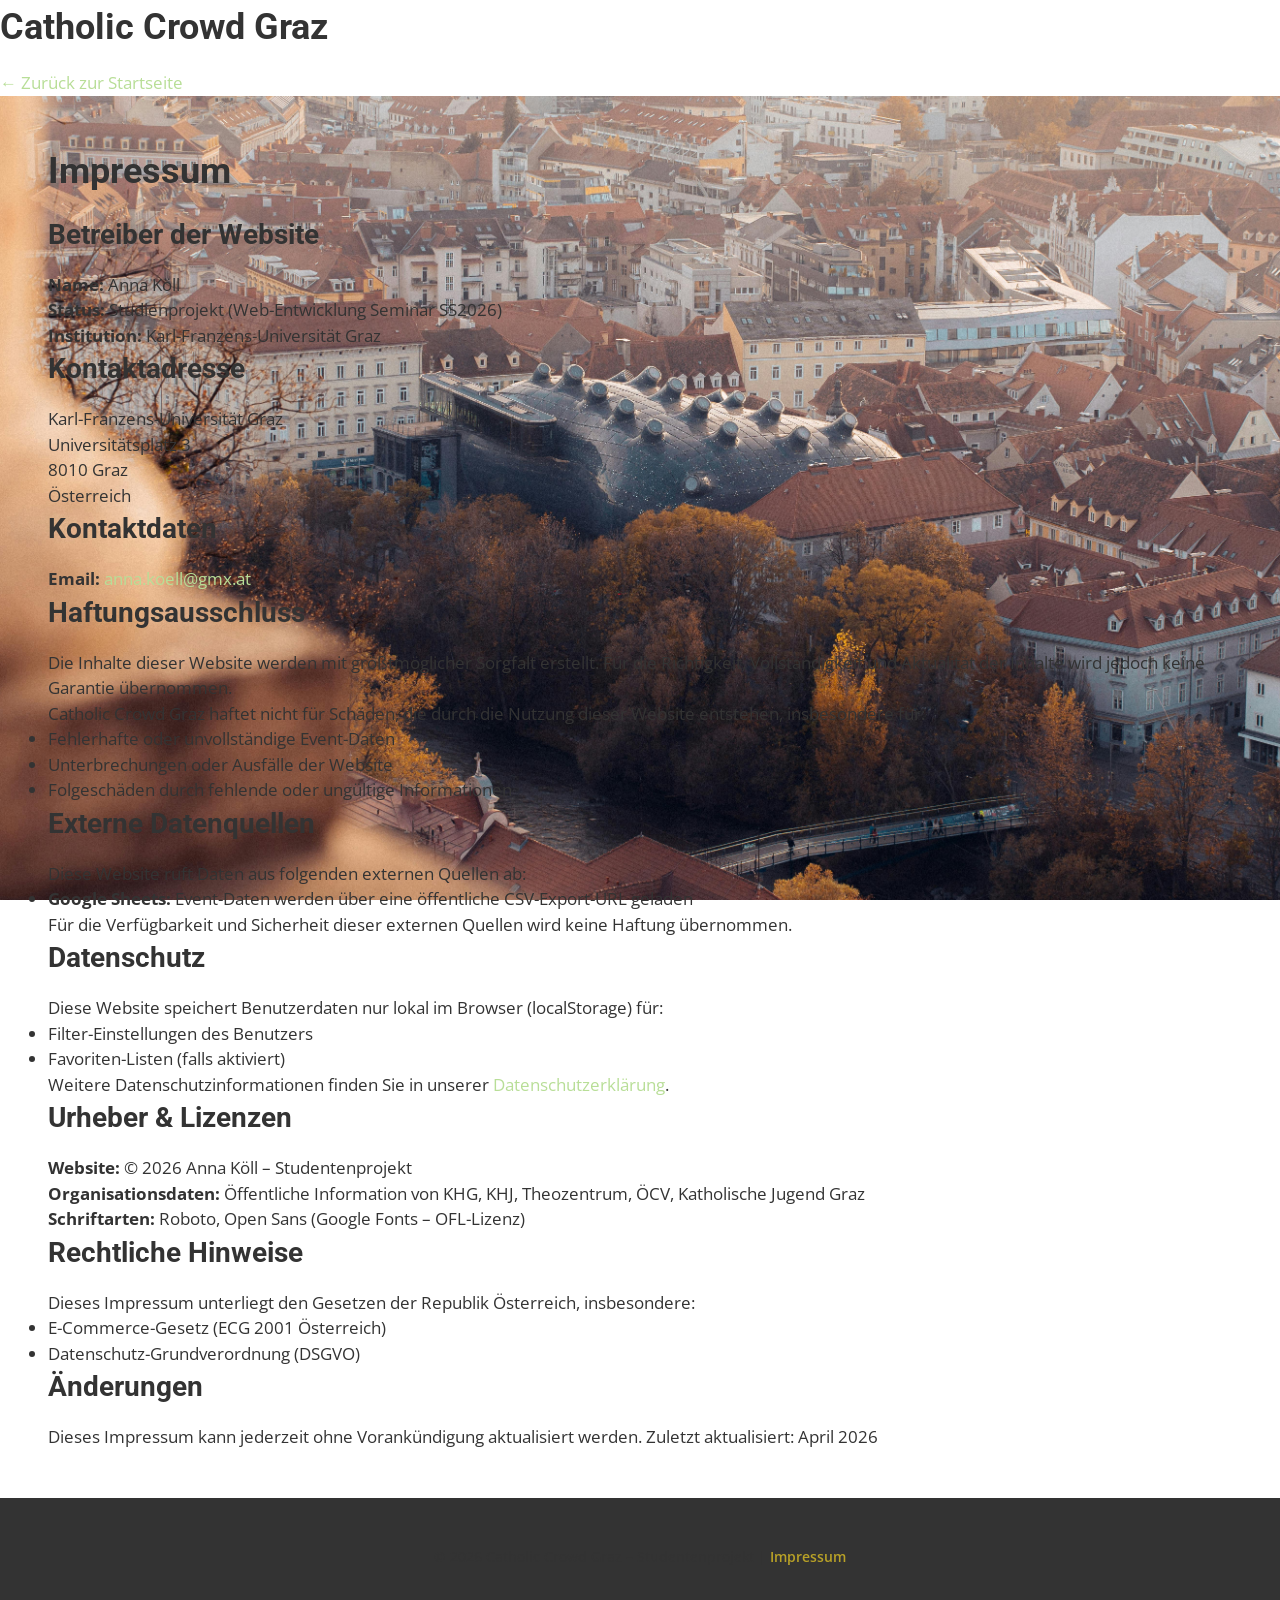
==== imprint.html @ 76e44015 "reademe.md mit Informationen gefüllt, imprint.html und image hinzugefügt." ====
<!DOCTYPE html>
<html lang="de">
<head>
    <meta charset="UTF-8">
    <meta name="viewport" content="width=device-width, initial-scale=1.0">
    <title>Impressum – Catholic Crowd Graz</title>
    <link rel="stylesheet" href="css/style.css">
</head>
<body>
    <nav class="navbar">
        <div class="container">
            <h1 class="logo">Catholic Crowd Graz</h1>
            <a href="index.html" class="nav-link">← Zurück zur Startseite</a>
        </div>
    </nav>

    <main class="container imprint-content">
        <h1>Impressum</h1>

        <section class="imprint-section">
            <h2>Betreiber der Website</h2>
            <p>
                <strong>Name:</strong> Anna Köll<br>
                <strong>Status:</strong> Studienprojekt (Web-Entwicklung Seminar SS2026)<br>
                <strong>Institution:</strong> Karl-Franzens-Universität Graz
            </p>
        </section>

        <section class="imprint-section">
            <h2>Kontaktadresse</h2>
            <p>
                Karl-Franzens-Universität Graz<br>
                Universitätsplatz 3<br>
                8010 Graz<br>
                Österreich
            </p>
        </section>

        <section class="imprint-section">
            <h2>Kontaktdaten</h2>
            <p>
                <strong>Email:</strong> <a href="mailto:anna.koell@gmx.at">anna.koell@gmx.at</a>
            </p>
        </section>

        <section class="imprint-section">
            <h2>Haftungsausschluss</h2>
            <p>
                Die Inhalte dieser Website werden mit größtmöglicher Sorgfalt erstellt. Für die Richtigkeit, Vollständigkeit und Aktualität der Inhalte wird jedoch keine Garantie übernommen.
            </p>
            <p>
                Catholic Crowd Graz haftet nicht für Schäden, die durch die Nutzung dieser Website entstehen, insbesondere für:
            </p>
            <ul>
                <li>Fehlerhafte oder unvollständige Event-Daten</li>
                <li>Unterbrechungen oder Ausfälle der Website</li>
                <li>Folgeschäden durch fehlende oder ungültige Informationen</li>
            </ul>
        </section>

        <section class="imprint-section">
            <h2>Externe Datenquellen</h2>
            <p>
                Diese Website ruft Daten aus folgenden externen Quellen ab:
            </p>
            <ul>
                <li><strong>Google Sheets:</strong> Event-Daten werden über eine öffentliche CSV-Export-URL geladen</li>
            </ul>
            <p>
                Für die Verfügbarkeit und Sicherheit dieser externen Quellen wird keine Haftung übernommen.
            </p>
        </section>

        <section class="imprint-section">
            <h2>Datenschutz</h2>
            <p>
                Diese Website speichert Benutzerdaten nur lokal im Browser (localStorage) für:
            </p>
            <ul>
                <li>Filter-Einstellungen des Benutzers</li>
                <li>Favoriten-Listen (falls aktiviert)</li>
            </ul>
            <p>
                Weitere Datenschutzinformationen finden Sie in unserer <a href="#datenschutz">Datenschutzerklärung</a>.
            </p>
        </section>

        <section class="imprint-section">
            <h2>Urheber &amp; Lizenzen</h2>
            <p>
                <strong>Website:</strong> © 2026 Anna Köll – Studentenprojekt<br>
                <strong>Organisationsdaten:</strong> Öffentliche Information von KHG, KHJ, Theozentrum, ÖCV, Katholische Jugend Graz<br>
                <strong>Schriftarten:</strong> Roboto, Open Sans (Google Fonts – OFL-Lizenz)<br>
            </p>
        </section>

        <section class="imprint-section">
            <h2>Rechtliche Hinweise</h2>
            <p>
                Dieses Impressum unterliegt den Gesetzen der Republik Österreich, insbesondere:
            </p>
            <ul>
                <li>E-Commerce-Gesetz (ECG 2001 Österreich)</li>
                <li>Datenschutz-Grundverordnung (DSGVO)</li>
            </ul>
        </section>

        <section class="imprint-section">
            <h2>Änderungen</h2>
            <p>
                Dieses Impressum kann jederzeit ohne Vorankündigung aktualisiert werden. 
                Zuletzt aktualisiert: April 2026
            </p>
        </section>
    </main>

    <footer class="footer">
        <p>&copy; 2026 Catholic Crowd Graz – Studentenprojekt | <a href="imprint.html">Impressum</a></p>
    </footer>
</body>
</html>
---- css/style.css ----
@import url('https://fonts.googleapis.com/css2?family=Roboto:wght@400;500;700&family=Open+Sans:wght@400;600;700&display=swap');

/* Variables */

:root {
  /* Farben */
  --primary-red: #b8de97;
  --secondary-cream: #b8a127;
  --dark-gray: #333333;
  --light-gray: #EEEEEE;
  --white: #FFFFFF;

  /* Fonts */
  --font-headline: 'Roboto', sans-serif;
  --font-body: 'Open Sans', sans-serif;

  /* Größen (Mobile-first) */
  --font-size-body: 16px;
  --font-size-h1: 1.5rem;
  --font-size-h2: 1.25rem;
  --font-size-h3: 1.1rem;

  /* Spacing */
  --spacing-base: 1rem;
  --spacing-double: 2rem;
  --spacing-half: 0.5rem;
  --spacing-large: 3rem;

  /* Line-height (accessibility) */
  --line-height: 1.5;
  
  /* Text Effects */
  --text-shadow-subtle: 1px 1px 3px rgba(0, 0, 0, 0.5);
  --text-shadow-strong: 2px 2px 12px rgba(0, 0, 0, 0.6), 0 0 20px rgba(0, 0, 0, 0.4);
}

/* Reset */

* {
  margin: 0;
  padding: 0;
  box-sizing: border-box;
}

body {
  font-family: var(--font-body);
  font-size: var(--font-size-body);
  line-height: var(--line-height);
  color: var(--dark-gray);
  background-color: var(--white);
  display: grid;
  grid-template-columns: 1fr;
  grid-template-rows: auto auto auto 1fr auto;
  min-height: 100vh;
}

@media (min-width: 768px) {
  body {
    grid-template-rows: auto auto 1fr auto;
  }
}

/* Tablet (768px+) */
@media (min-width: 768px) {
  :root {
    --font-size-h1: 2rem;
    --font-size-h2: 1.5rem;
    --font-size-h3: 1.25rem;
  }
}

/* Desktop (1200px+) */
@media (min-width: 1200px) {
  :root {
    --font-size-body: 17px;
    --font-size-h1: 2.25rem;
    --font-size-h2: 1.75rem;
    --font-size-h3: 1.5rem;
  }
}

h1, h2, h3 {
  font-family: var(--font-headline);
  font-weight: 700;
  margin-bottom: var(--spacing-base);
}

h1 { font-size: var(--font-size-h1); }
h2 { font-size: var(--font-size-h2); }
h3 { font-size: var(--font-size-h3); }

a {
  color: var(--primary-red);
  text-decoration: none;
  transition: opacity 0.2s ease;
}

a:hover {
  opacity: 0.8;
}

button {
  cursor: pointer;
  transition: background-color 0.2s ease;
}

/* Header */

header {
  background-color: var(--primary-red);
  padding: var(--spacing-base);
  display: flex;
  justify-content: space-between;
  align-items: center;
  gap: var(--spacing-base);
  flex-wrap: wrap;
  border-bottom: 3px solid var(--secondary-cream);
}

header h1 {
  color: var(--white);
  margin-bottom: 0;
  flex: 1;
  min-width: 200px;
  text-shadow: var(--text-shadow-subtle);
}

header nav {
  display: flex;
  gap: var(--spacing-double);
}

header nav a {
  color: var(--white);
  font-weight: 600;
  padding: var(--spacing-half) var(--spacing-base);
  border-bottom: 3px solid transparent;
  transition: border-color 0.2s ease;
  text-shadow: var(--text-shadow-subtle);
}

header nav a:hover {
  opacity: 1;
  border-bottom-color: var(--secondary-cream);
}

@media (max-width: 767px) {
  header {
    flex-direction: column;
    text-align: center;
  }

  header h1 {
    width: 100%;
    margin-bottom: var(--spacing-half);
  }

  header nav {
    gap: var(--spacing-base);
  }
}

/* Banner */

.banner {
  background-color: var(--secondary-cream);
  background-image: url('../images/pexels-usidz-36551806.jpg');
  background-size: cover;
  background-position: center;
  background-attachment: fixed;
  padding: var(--spacing-large) var(--spacing-base);
  text-align: center;
}

.banner p {
  font-size: 1.8rem;
  font-weight: 500;
  max-width: 800px;
  margin: 0 auto;
  line-height: 1.6;
  color: var(--white);
  text-shadow: var(--text-shadow-strong);
}

@media (min-width: 768px) {
  .banner {
    padding: 4rem var(--spacing-double);
  }

  .banner p {
    font-size: 2.2rem;
    font-weight: 600;
  }
}

@media (min-width: 1200px) {
  .banner {
    padding: 5rem var(--spacing-double);
  }

  .banner p {
    font-size: 2.8rem;
    font-weight: 600;
  }
}

/* Calendar */

main {
  padding: var(--spacing-large);
  overflow-y: auto;
  background-image: url('../images/pexels-usidz-36551806.jpg');
  background-size: cover;
  background-position: center;
  background-attachment: fixed;
  background-color: #fafafa;
  position: relative;
}

#calendar-controls {
  display: flex;
  justify-content: space-between;
  align-items: center;
  gap: var(--spacing-base);
  margin-bottom: var(--spacing-large);
  flex-wrap: wrap;
}

#calendar-controls button {
  background-color: var(--primary-red);
  color: var(--white);
  padding: var(--spacing-half) var(--spacing-base);
  border: none;
  border-radius: 4px;
  font-weight: 600;
  text-shadow: var(--text-shadow-subtle);
}

#calendar-controls button:hover {
  background-color: var(--secondary-cream);
  color: var(--dark-gray);
}

#month-title {
  margin: 0;
  color: var(--white);
  text-shadow: var(--text-shadow-strong);
  border-bottom: 2px solid var(--secondary-cream);
  padding-bottom: var(--spacing-half);
}

#calendar {
  background-color: var(--white);
  border: 1px solid var(--light-gray);
  border-radius: 4px;
  overflow-x: auto;
}

#calendar table {
  width: 100%;
  table-layout: fixed;
}

#calendar th,
#calendar td {
  border: 1px solid var(--light-gray);
  padding: var(--spacing-half);
  text-align: center;
  font-size: 0.9rem;
}

#calendar th {
  background-color: var(--primary-red);
  color: var(--white);
  font-weight: 700;
  padding: var(--spacing-base);
  text-shadow: var(--text-shadow-subtle);
}

#calendar td {
  height: 80px;
  vertical-align: top;
  cursor: pointer;
  transition: background-color 0.2s ease;
}

#calendar td:hover {
  background-color: #f9f9f9;
}

#calendar td.today {
  background-color: rgba(255, 215, 0, 0.3);
}

#calendar td.selected {
  background-color: transparent;
  border: 2px solid var(--primary-red);
}

#calendar td.other-month {
  color: var(--light-gray);
  background-color: #fafafa;
}

.event-item {
  overflow: hidden;
  text-overflow: ellipsis;
  white-space: nowrap;
  font-size: 0.85rem;
  padding: 2px 4px;
}

/* Event Panel */

#event-panel {
  position: fixed;
  top: 0;
  right: 0;
  width: 100%;
  height: 100vh;
  max-width: 400px;
  background-color: var(--white);
  box-shadow: -2px 0 10px rgba(0, 0, 0, 0.1);
  z-index: 1000;
  padding: var(--spacing-base);
  overflow-y: auto;
  animation: slideInRight 0.3s ease;
  display: none;
}

@keyframes slideInRight {
  from {
    transform: translateX(100%);
  }
  to {
    transform: translateX(0);
  }
}

#event-panel #close-panel {
  background: none;
  border: none;
  font-size: 1.5rem;
  cursor: pointer;
  float: right;
  margin-bottom: var(--spacing-base);
  color: var(--primary-red);
}

#event-panel #close-panel:hover {
  opacity: 0.6;
}

#event-details {
  clear: both;
  margin-top: var(--spacing-double);
}

#event-details h3 {
  color: var(--primary-red);
  margin-bottom: var(--spacing-half);
}

#event-details p {
  margin-bottom: var(--spacing-base);
  font-size: 0.95rem;
}

@media (max-width: 767px) {
  #event-panel {
    max-width: 100%;
  }
}

/* Footer */

footer {
  background-color: var(--dark-gray);
  padding: var(--spacing-large) var(--spacing-double);
  text-align: center;
  margin-top: auto;
}

footer p {
  margin-bottom: var(--spacing-base);
  font-size: 0.9rem;
}

footer nav {
  display: flex;
  justify-content: center;
  gap: var(--spacing-double);
  margin-top: var(--spacing-base);
}

footer a {
  color: var(--secondary-cream);
  font-weight: 600;
  transition: border-bottom-color 0.2s ease;
  border-bottom: 2px solid transparent;
}

footer a:hover {
  opacity: 1;
  border-bottom-color: var(--secondary-cream);
}

@media (max-width: 767px) {
  footer {
    padding: var(--spacing-base);
  }

  footer nav {
    flex-direction: column;
    gap: var(--spacing-base);
  }
}

/* About */

.about {
  padding: var(--spacing-large);
  background-color: #f9f9f9;
  background-image: url('../images/pexels-usidz-36551806.jpg');
  background-size: cover;
  background-position: center;
  background-attachment: fixed;
  position: relative;
}

.about::before {
  content: '';
  position: absolute;
  top: var(--spacing-double);
  bottom: var(--spacing-double);
  left: 50%;
  width: 50%;
  transform: translateX(-50%);
  background: rgba(255, 255, 255, 0.95);
  z-index: 1;
}

.about h2 {
  color: var(--primary-red);
  margin-bottom: var(--spacing-base);
  position: relative;
  z-index: 2;
  text-align: center;
  max-width: 45%;
  margin-left: auto;
  margin-right: auto;
}

.about p {
  margin-bottom: 0;
  position: relative;
  z-index: 2;
  text-align: center;
  max-width: 45%;
  margin-left: auto;
  margin-right: auto;
}

@media (min-width: 768px) {
  .about {
    padding: 3rem var(--spacing-double);
  }
}

@media (min-width: 1200px) {
  .about {
    padding: 4rem var(--spacing-double);
  }
}
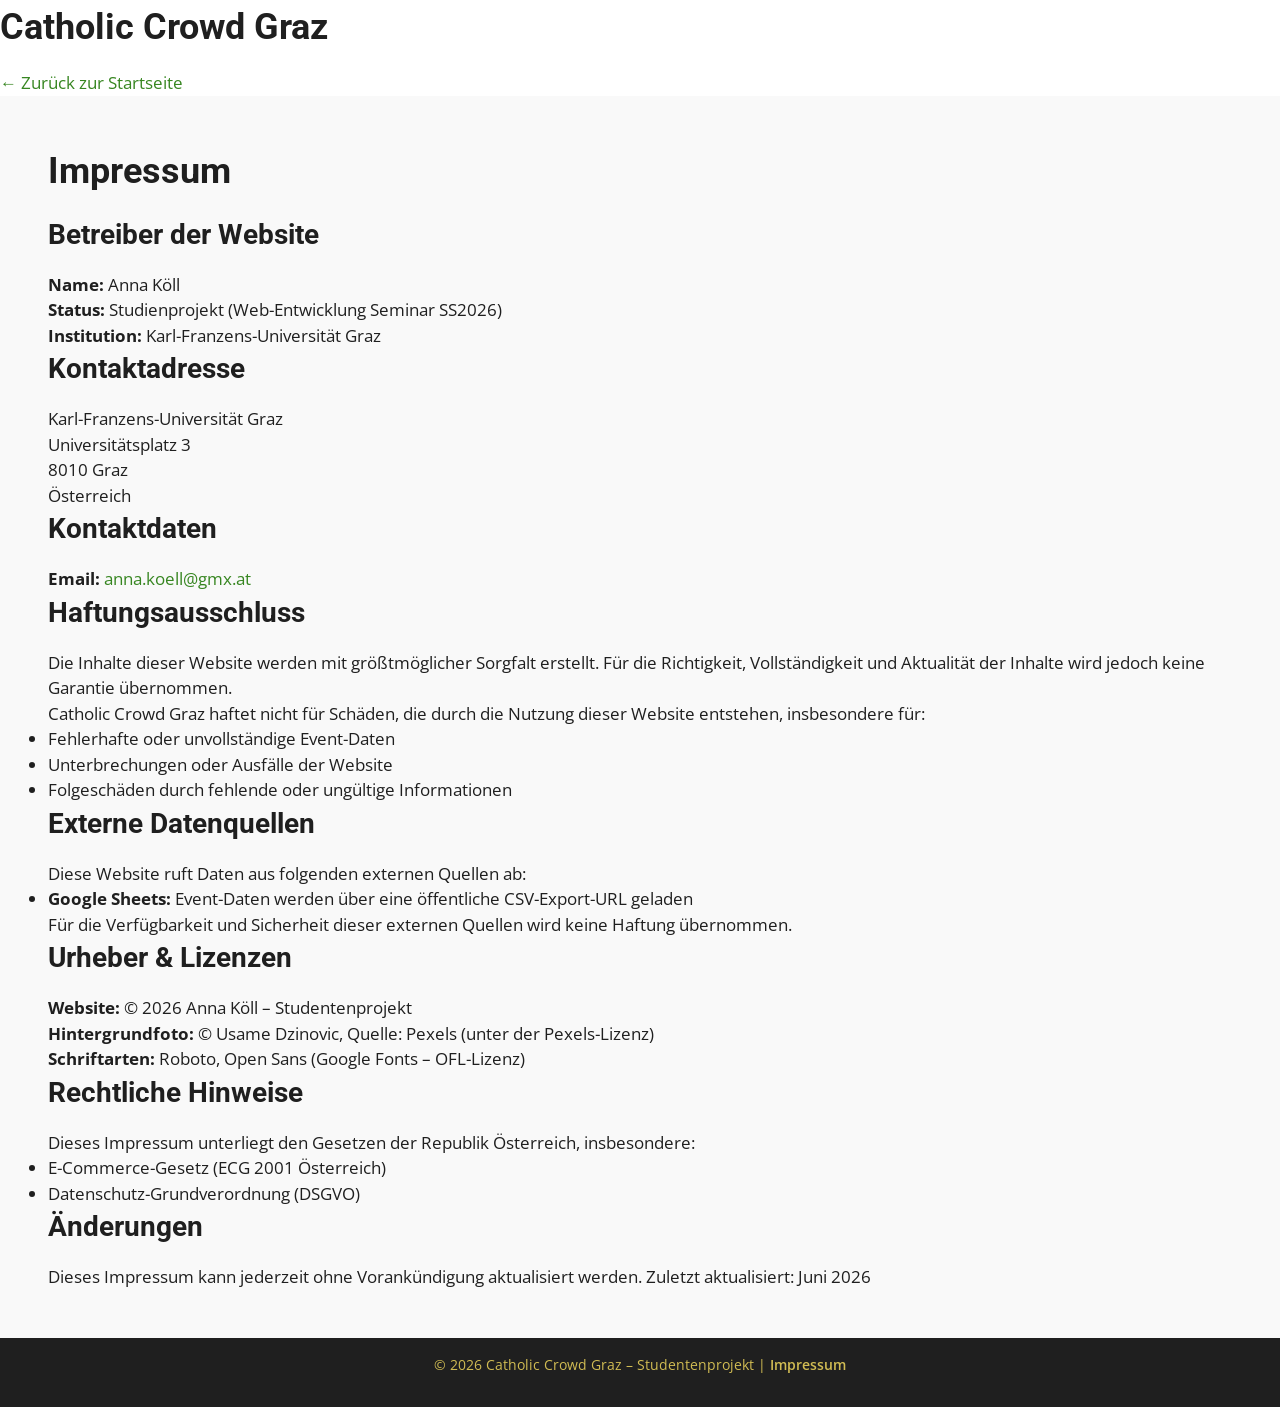
==== commit 9457ef6a: "Hintergrundbild bei Impressum entfernt" ====
--- a/imprint.html
+++ b/imprint.html
@@ -14,7 +14,7 @@
         </div>
     </nav>
 
-    <main class="container imprint-content">
+    <main class="container-imprint-content">
         <h1>Impressum</h1>
 
         <section class="imprint-section">
@@ -71,25 +71,12 @@
             </p>
         </section>
 
-        <section class="imprint-section">
-            <h2>Datenschutz</h2>
-            <p>
-                Diese Website speichert Benutzerdaten nur lokal im Browser (localStorage) für:
-            </p>
-            <ul>
-                <li>Filter-Einstellungen des Benutzers</li>
-                <li>Favoriten-Listen (falls aktiviert)</li>
-            </ul>
-            <p>
-                Weitere Datenschutzinformationen finden Sie in unserer <a href="#datenschutz">Datenschutzerklärung</a>.
-            </p>
-        </section>
 
         <section class="imprint-section">
             <h2>Urheber &amp; Lizenzen</h2>
             <p>
                 <strong>Website:</strong> © 2026 Anna Köll – Studentenprojekt<br>
-                <strong>Organisationsdaten:</strong> Öffentliche Information von KHG, KHJ, Theozentrum, ÖCV, Katholische Jugend Graz<br>
+                <strong>Hintergrundfoto:</strong> © Usame Dzinovic, Quelle: Pexels (unter der Pexels-Lizenz)<br>
                 <strong>Schriftarten:</strong> Roboto, Open Sans (Google Fonts – OFL-Lizenz)<br>
             </p>
         </section>
@@ -109,7 +96,7 @@
             <h2>Änderungen</h2>
             <p>
                 Dieses Impressum kann jederzeit ohne Vorankündigung aktualisiert werden. 
-                Zuletzt aktualisiert: April 2026
+                Zuletzt aktualisiert: Juni 2026
             </p>
         </section>
     </main>
--- a/css/style.css
+++ b/css/style.css
@@ -4,11 +4,12 @@
 
 :root {
   /* Farben */
-  --primary-red: #b8de97;
-  --secondary-cream: #b8a127;
-  --dark-gray: #333333;
+  --primary-green: #378621;
+  --secondary-gold: #D1BC53;
+  --dark-gray: #1f1f1f;
   --light-gray: #EEEEEE;
   --white: #FFFFFF;
+
 
   /* Fonts */
   --font-headline: 'Roboto', sans-serif;
@@ -16,8 +17,8 @@
 
   /* Größen (Mobile-first) */
   --font-size-body: 16px;
-  --font-size-h1: 1.5rem;
-  --font-size-h2: 1.25rem;
+  --font-size-h1: 3rem;
+  --font-size-h2: 2rem;
   --font-size-h3: 1.1rem;
 
   /* Spacing */
@@ -31,7 +32,7 @@
   
   /* Text Effects */
   --text-shadow-subtle: 1px 1px 3px rgba(0, 0, 0, 0.5);
-  --text-shadow-strong: 2px 2px 12px rgba(0, 0, 0, 0.6), 0 0 20px rgba(0, 0, 0, 0.4);
+  --text-shadow-strong: 5px 5px 0px rgba(0, 0, 0, 0.6), 0 0 20px rgba(0, 0, 0, 0.4);
 }
 
 /* Reset */
@@ -50,14 +51,8 @@
   background-color: var(--white);
   display: grid;
   grid-template-columns: 1fr;
-  grid-template-rows: auto auto auto 1fr auto;
+  grid-template-rows: auto auto 1fr auto auto;
   min-height: 100vh;
-}
-
-@media (min-width: 768px) {
-  body {
-    grid-template-rows: auto auto 1fr auto;
-  }
 }
 
 /* Tablet (768px+) */
@@ -90,7 +85,7 @@
 h3 { font-size: var(--font-size-h3); }
 
 a {
-  color: var(--primary-red);
+  color: var(--primary-green);
   text-decoration: none;
   transition: opacity 0.2s ease;
 }
@@ -107,41 +102,55 @@
 /* Header */
 
 header {
-  background-color: var(--primary-red);
+  background: #378621;
+  background: linear-gradient(180deg,rgba(55, 134, 33, 1) 0%, rgba(209, 188, 83, 1) 100%);
   padding: var(--spacing-base);
   display: flex;
   justify-content: space-between;
   align-items: center;
-  gap: var(--spacing-base);
   flex-wrap: wrap;
-  border-bottom: 3px solid var(--secondary-cream);
-}
+ 
+}
+
+@media (min-width: 1200px) {
+  header {
+  background: #378621;
+  background: linear-gradient(90deg,rgba(55, 134, 33, 1) 0%, rgba(209, 188, 83, 1) 100%);
+  padding: var(--spacing-base);
+  display: flex;
+  justify-content: space-between;
+  align-items: center;
+  flex-wrap: wrap;
+}
+}
+
 
 header h1 {
   color: var(--white);
+  flex: 1;
   margin-bottom: 0;
-  flex: 1;
   min-width: 200px;
   text-shadow: var(--text-shadow-subtle);
+   paint-order: stroke fill;
+  -webkit-text-stroke: 3px var(--dark-gray);
 }
 
 header nav {
   display: flex;
-  gap: var(--spacing-double);
+  gap: var(--spacing-double)
 }
 
 header nav a {
-  color: var(--white);
+  color: var(--dark-gray);
   font-weight: 600;
   padding: var(--spacing-half) var(--spacing-base);
   border-bottom: 3px solid transparent;
   transition: border-color 0.2s ease;
-  text-shadow: var(--text-shadow-subtle);
 }
 
 header nav a:hover {
   opacity: 1;
-  border-bottom-color: var(--secondary-cream);
+  border-bottom-color: var(--dark-gray);
 }
 
 @media (max-width: 767px) {
@@ -163,7 +172,7 @@
 /* Banner */
 
 .banner {
-  background-color: var(--secondary-cream);
+  background-color: var(--secondary-gold);
   background-image: url('../images/pexels-usidz-36551806.jpg');
   background-size: cover;
   background-position: center;
@@ -172,12 +181,25 @@
   text-align: center;
 }
 
+.banner h2 {
+  font-size: 2.5rem;
+  font-weight: 700;
+  max-width: 900px;
+  line-height: 1.4;
+  margin: 0 auto;
+  color: var(--white);
+  text-shadow: var(--text-shadow-strong);
+  paint-order: stroke fill;
+  -webkit-text-stroke: 3px var(--dark-gray);
+  letter-spacing: 0.5px;
+}
+
 .banner p {
   font-size: 1.8rem;
   font-weight: 500;
   max-width: 800px;
+  line-height: 1.6;
   margin: 0 auto;
-  line-height: 1.6;
   color: var(--white);
   text-shadow: var(--text-shadow-strong);
 }
@@ -187,6 +209,10 @@
     padding: 4rem var(--spacing-double);
   }
 
+  .banner h2 {
+    font-size: 3.2rem;
+  }
+
   .banner p {
     font-size: 2.2rem;
     font-weight: 600;
@@ -196,6 +222,10 @@
 @media (min-width: 1200px) {
   .banner {
     padding: 5rem var(--spacing-double);
+  }
+
+  .banner h2 {
+    font-size: 4rem;
   }
 
   .banner p {
@@ -214,20 +244,19 @@
   background-position: center;
   background-attachment: fixed;
   background-color: #fafafa;
-  position: relative;
 }
 
 #calendar-controls {
   display: flex;
   justify-content: space-between;
   align-items: center;
-  gap: var(--spacing-base);
   margin-bottom: var(--spacing-large);
   flex-wrap: wrap;
 }
 
 #calendar-controls button {
-  background-color: var(--primary-red);
+  font-size: 1rem;
+  background-color: var(--primary-green);
   color: var(--white);
   padding: var(--spacing-half) var(--spacing-base);
   border: none;
@@ -237,29 +266,194 @@
 }
 
 #calendar-controls button:hover {
-  background-color: var(--secondary-cream);
+  background-color: var(--secondary-gold);
   color: var(--dark-gray);
+  text-shadow: none;
+}
+
+@media (max-width: 767px) {
+  #calendar-controls {
+    gap: var(--spacing-base);
+  }
+
+  #calendar-controls h2 {
+    order: -1;
+    flex-basis: 100%;
+    text-align: center;
+  }
+
+  #calendar-controls button {
+    flex: 1;
+    font-size: 1.2rem;
+  }
+}
+
+@media (min-width: 1200px) {
+  #calendar-controls button {
+    font-size: 1rem;
+    padding: var(--spacing-base) var(--spacing-double);
+  }
+}
+
+/* Search */
+
+#search-container {
+  display: flex;
+  gap: var(--spacing-base);
+  margin-bottom: var(--spacing-base);
+  flex-wrap: wrap;
+}
+
+#search-container button {
+  font-size: 1rem;
+}
+
+.sr-only{
+   position:absolute;
+   left:-10000px;
+   top:auto;
+   width:1px;
+   height:1px;
+   overflow:hidden;
+}
+
+#search-container input {
+  font-size: 1.5rem;
+}
+
+
+
+@media (min-width: 1200px) {
+  #search-container button {
+    font-size: 1rem;
+    padding: var(--spacing-base) var(--spacing-double);
+  }
+
+  #search-container input {
+    font-size: 1.2rem;
+    padding: var(--spacing-base) var(--spacing-double);
+  }
+}
+#search-input {
+  flex: 1;
+  min-width: 200px;
+  padding: var(--spacing-half) var(--spacing-base);
+  border: 2px solid var(--light-gray);
+  border-radius: 4px;
+  font-family: var(--font-body);
+  font-size: var(--font-size-body);
+  transition: border-color 0.2s ease;
+}
+
+#search-input:focus {
+  outline: none;
+  border-color: var(--primary-green);
+  box-shadow: 0 0 5px rgba(184, 222, 151, 0.3);
+}
+
+#search-button {
+  background-color: var(--primary-green);
+  color: var(--white);
+  padding: var(--spacing-half) var(--spacing-base);
+  border: none;
+  border-radius: 4px;
+  font-weight: 600;
+  text-shadow: var(--text-shadow-subtle);
+}
+
+#search-button:hover {
+  background-color: var(--secondary-gold);
+  color: var(--dark-gray);
+  text-shadow: none;
+}
+
+#clear-search {
+  background-color: var(--primary-green);
+  color: var(--white);
+  padding: var(--spacing-half) var(--spacing-base);
+  border: none;
+  border-radius: 4px;
+  font-weight: 600;
+  text-shadow: var(--text-shadow-subtle);
+}
+
+#clear-search:hover {
+  background-color: var(--secondary-gold);
+  color: var(--dark-gray);
+  text-shadow: none;
+}
+
+@media (max-width: 767px) {
+  #search-container {
+    flex-direction: column;
+    align-items: center;
+    margin-left: -3rem;
+    margin-right: -3rem;
+    padding-left: var(--spacing-base);
+    padding-right: var(--spacing-base);
+  }
+
+  #search-input {
+    width: 100%;
+  }
+
+  #search-button,
+  #clear-search {
+    width: auto;
+  }
 }
 
 #month-title {
+  font-size: 2.5rem;
   margin: 0;
   color: var(--white);
   text-shadow: var(--text-shadow-strong);
-  border-bottom: 2px solid var(--secondary-cream);
+  paint-order: stroke fill;
+  -webkit-text-stroke: 3px var(--dark-gray);
+  border-bottom: 2px solid var(--secondary-gold);
   padding-bottom: var(--spacing-half);
 }
 
 #calendar {
   background-color: var(--white);
-  border: 1px solid var(--light-gray);
   border-radius: 4px;
-  overflow-x: auto;
-}
-
+  overflow-x: scroll;
+  scrollbar-color: var(--primary-green);
+}
+
+
+@media (min-width: 1200px) {
+  #calendar {
+    background-color: var(--white);;
+    border-radius: 4px;
+    overflow-x: auto;
+  }
+}
+
+
+@media (max-width: 767px) { /*für mobile Geräte*/
+  #calendar {
+    margin-left: -1.5rem;
+    margin-right: -1.5rem;
+    border-radius: 0;
+  }
+}
+
+#calendar table {
+  width: auto; /*die Scroll-Bar hängt mit dieser Zeile zusammen*/
+  min-width: 100%;
+  table-layout: fixed;
+  }
+
+
+@media (min-width: 1200px) {
 #calendar table {
   width: 100%;
   table-layout: fixed;
-}
+  overflow: hidden;
+}
+}
+
 
 #calendar th,
 #calendar td {
@@ -270,7 +464,7 @@
 }
 
 #calendar th {
-  background-color: var(--primary-red);
+  background-color: var(--primary-green);
   color: var(--white);
   font-weight: 700;
   padding: var(--spacing-base);
@@ -293,8 +487,7 @@
 }
 
 #calendar td.selected {
-  background-color: transparent;
-  border: 2px solid var(--primary-red);
+  border: 2px solid var(--primary-green);
 }
 
 #calendar td.other-month {
@@ -317,9 +510,10 @@
   top: 0;
   right: 0;
   width: 100%;
-  height: 100vh;
+  height: 100%;
   max-width: 400px;
-  background-color: var(--white);
+  background: #FFFFFF;
+  background: linear-gradient(180deg,rgba(255, 255, 255, 1) 0%, rgba(209, 188, 83, 1) 100%);
   box-shadow: -2px 0 10px rgba(0, 0, 0, 0.1);
   z-index: 1000;
   padding: var(--spacing-base);
@@ -338,85 +532,143 @@
 }
 
 #event-panel #close-panel {
-  background: none;
-  border: none;
-  font-size: 1.5rem;
-  cursor: pointer;
-  float: right;
-  margin-bottom: var(--spacing-base);
-  color: var(--primary-red);
+  background: none;         
+  border: none;             
+  font-size: 1.5rem;        
+  cursor: pointer;          
+  float: right;             
+  color: var(--primary-green); 
 }
 
 #event-panel #close-panel:hover {
   opacity: 0.6;
 }
 
-#event-details {
+.event-detail {
+  background-color: #f9f9f9;
+  border-left: 4px solid var(--primary-green);
+  padding: var(--spacing-base);
+  border-radius: 4px;
+  transition: box-shadow 0.2s ease;
+  margin: var(--spacing-base)
+} 
+
+.event-detail:hover {
+  box-shadow: 0 2px 8px rgba(0, 0, 0, 0.1);
+}
+
+.event-detail h4 {
+  color: var(--primary-green);
+  margin-bottom: var(--spacing-half);
+  font-size: 1.05rem;
+}
+
+.event-detail p {
+  margin-bottom: var(--spacing-half);
+  font-size: 0.95rem;
+  color: var(--dark-gray);
+}
+
+/* Search Panel */
+
+#search-panel {
+  position: fixed;
+  top: 0;
+  left: 0;
+  width: 100%;
+  height: 100%;
+  max-width: 400px;
+  background: #FFFFFF;
+  background: linear-gradient(180deg,rgba(255, 255, 255, 1) 0%, rgba(209, 188, 83, 1) 100%);
+  box-shadow: 2px 0 10px rgba(0, 0, 0, 0.1);
+  z-index: 1000;
+  padding: var(--spacing-base);
+  overflow-y: auto;
+  animation: slideInLeft 0.3s ease;
+  display: none;
+}
+
+@keyframes slideInLeft {
+  from {
+    transform: translateX(-100%);
+  }
+  to {
+    transform: translateX(0);
+  }
+}
+
+#search-panel #close-search-panel {
+  background: none;         
+  border: none;             
+  font-size: 1.5rem;        
+  cursor: pointer;          
+  float: right;             
+  color: var(--primary-green); 
+}
+
+#search-panel #close-search-panel:hover {
+  opacity: 0.6;
+}
+
+#search-panel-title {
   clear: both;
+  font-size: var(--font-size-h3);
+  font-weight: 700;
+  color: var(--primary-green);
+  margin-bottom: var(--spacing-double);
   margin-top: var(--spacing-double);
 }
 
-#event-details h3 {
-  color: var(--primary-red);
+#search-panel-results {
+  display: flex;
+  flex-direction: column;
+  gap: var(--spacing-base);
+}
+
+#search-panel .result-item {
+  background-color: #f9f9f9;
+  border-left: 4px solid var(--primary-green);
+  padding: var(--spacing-base);
+  border-radius: 4px;
+  transition: box-shadow 0.2s ease;
+}
+
+#search-panel .result-item:hover {
+  box-shadow: 0 2px 8px rgba(0, 0, 0, 0.1);
+}
+
+#search-panel .result-item h4 {
+  color: var(--primary-green);
   margin-bottom: var(--spacing-half);
-}
-
-#event-details p {
-  margin-bottom: var(--spacing-base);
+  font-size: 1.05rem;
+}
+
+#search-panel .result-item p {
+  margin-bottom: var(--spacing-half);
   font-size: 0.95rem;
-}
-
-@media (max-width: 767px) {
-  #event-panel {
-    max-width: 100%;
-  }
-}
-
-/* Footer */
-
-footer {
-  background-color: var(--dark-gray);
-  padding: var(--spacing-large) var(--spacing-double);
+  color: var(--dark-gray);
+}
+
+#search-panel .result-meta {
+  display: flex;
+  gap: var(--spacing-double);
+  flex-wrap: wrap;
+  font-size: 0.9rem;
+  color: #666;
+}
+
+#search-panel .result-meta strong {
+  color: var(--dark-gray);
+}
+
+#search-panel .result-empty {
   text-align: center;
-  margin-top: auto;
-}
-
-footer p {
-  margin-bottom: var(--spacing-base);
-  font-size: 0.9rem;
-}
-
-footer nav {
-  display: flex;
-  justify-content: center;
-  gap: var(--spacing-double);
-  margin-top: var(--spacing-base);
-}
-
-footer a {
-  color: var(--secondary-cream);
-  font-weight: 600;
-  transition: border-bottom-color 0.2s ease;
-  border-bottom: 2px solid transparent;
-}
-
-footer a:hover {
-  opacity: 1;
-  border-bottom-color: var(--secondary-cream);
-}
-
-@media (max-width: 767px) {
-  footer {
-    padding: var(--spacing-base);
-  }
-
-  footer nav {
-    flex-direction: column;
-    gap: var(--spacing-base);
-  }
-}
-
-/* About */
+  color: #999;
+  padding: var(--spacing-double);
+  font-style: italic;
+}
+
+ /* About */
 
 .about {
   padding: var(--spacing-large);
@@ -426,6 +678,12 @@
   background-position: center;
   background-attachment: fixed;
   position: relative;
+}
+
+@media (max-width: 767px) {
+  .about {
+    padding-bottom: calc(var(--spacing-large) + var(--spacing-large));
+  }
 }
 
 .about::before {
@@ -440,13 +698,23 @@
   z-index: 1;
 }
 
+@media (max-width: 767px) {
+  .about::before {
+    top: var(--spacing-base);
+    bottom: calc(var(--spacing-large) + var(--spacing-base));
+    left: var(--spacing-base);
+    right: var(--spacing-base);
+    width: auto;
+    transform: none;
+  }
+}
+
 .about h2 {
-  color: var(--primary-red);
+  color: var(--primary-green);
   margin-bottom: var(--spacing-base);
   position: relative;
   z-index: 2;
   text-align: center;
-  max-width: 45%;
   margin-left: auto;
   margin-right: auto;
 }
@@ -461,6 +729,12 @@
   margin-right: auto;
 }
 
+@media (max-width: 767px) {
+  .about p {
+    max-width: 100%;
+  }
+}
+
 @media (min-width: 768px) {
   .about {
     padding: 3rem var(--spacing-double);
@@ -472,3 +746,44 @@
     padding: 4rem var(--spacing-double);
   }
 }
+ 
+
+/* Footer */
+
+footer {
+  background-color: var(--dark-gray);
+  padding: var(--spacing-base);
+  text-align: center;
+}
+
+footer p {
+  color: var(--secondary-gold);
+  margin-bottom: var(--spacing-base);
+  font-size: 0.9rem;
+}
+
+footer nav {
+  display: flex;
+  justify-content: center;
+  gap: var(--spacing-double);
+}
+
+footer a {
+  color: var(--secondary-gold);
+  font-weight: 600;
+  transition: border-bottom-color 0.2s ease;
+  border-bottom: 2px solid transparent;
+}
+
+footer a:hover {
+  opacity: 1;
+  border-bottom-color: var(--secondary-gold);
+}
+
+
+/* Impressum */
+.container-imprint-content {
+  background-color: #f9f9f9;
+  background-image: none;
+
+}
